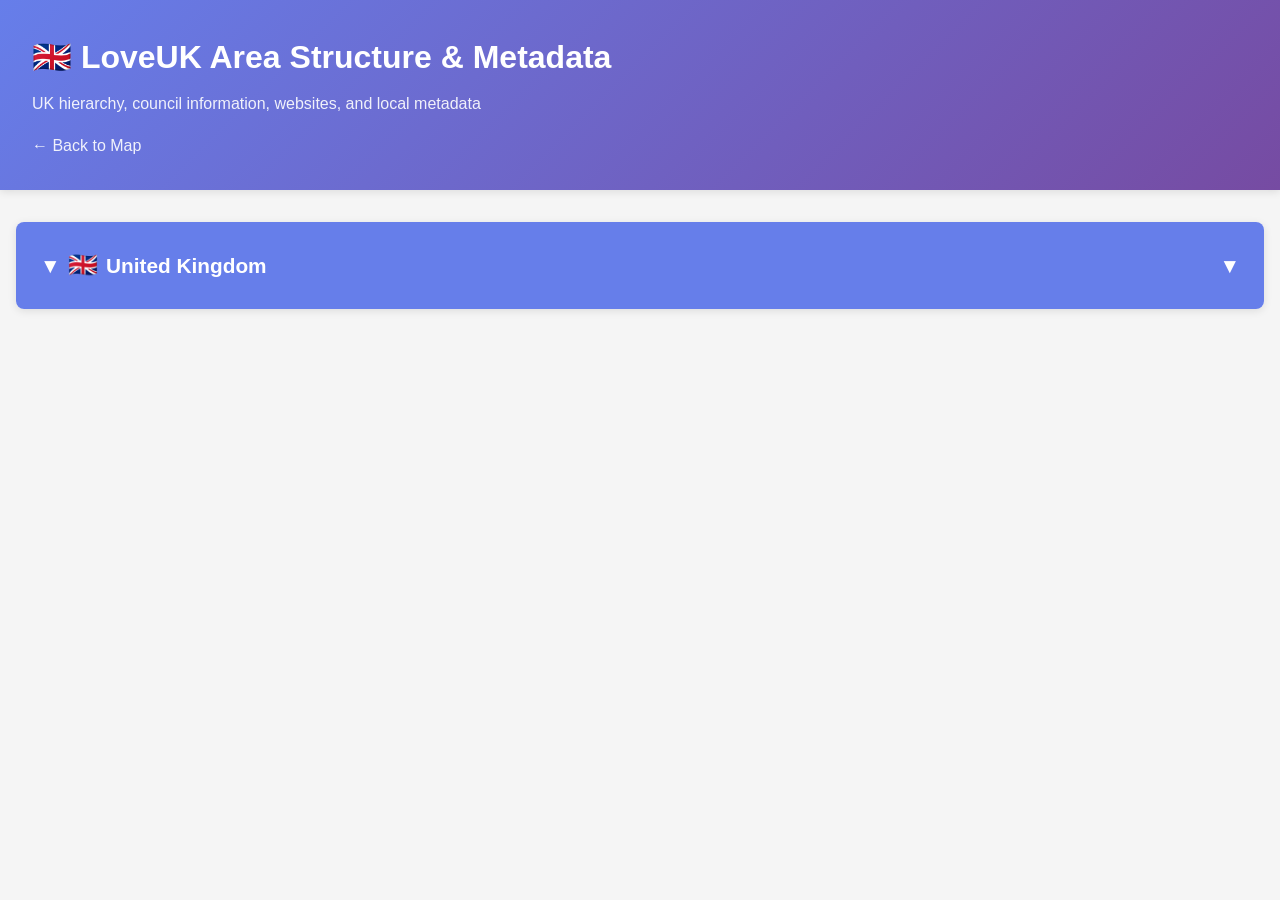
==== structure.html @ f92fcd7d "feat: add UK area structure & metadata table view - Create structure.html with collapsible hierarchi" ====
<!DOCTYPE html>
<html lang="en">
<head>
    <meta charset="UTF-8">
    <meta name="viewport" content="width=device-width, initial-scale=1.0">
    <title>LoveUK - Area Structure & Metadata</title>
    <style>
        * {
            margin: 0;
            padding: 0;
            box-sizing: border-box;
        }

        body {
            font-family: -apple-system, BlinkMacSystemFont, 'Segoe UI', 'Roboto', sans-serif;
            background: #f5f5f5;
            color: #333;
            line-height: 1.6;
        }

        .header {
            background: linear-gradient(135deg, #667eea 0%, #764ba2 100%);
            color: white;
            padding: 2rem;
            box-shadow: 0 2px 8px rgba(0,0,0,0.1);
        }

        .header h1 {
            font-size: 2rem;
            margin-bottom: 0.5rem;
        }

        .header p {
            font-size: 1rem;
            opacity: 0.9;
        }

        .nav-links {
            margin-top: 1rem;
        }

        .nav-links a {
            color: white;
            text-decoration: none;
            margin-right: 2rem;
            opacity: 0.9;
            transition: opacity 0.2s;
        }

        .nav-links a:hover {
            opacity: 1;
        }

        .container {
            max-width: 1400px;
            margin: 2rem auto;
            padding: 0 1rem;
        }

        .structure-tree {
            background: white;
            border-radius: 8px;
            box-shadow: 0 2px 8px rgba(0,0,0,0.1);
            overflow: hidden;
        }

        .tree-item {
            border-bottom: 1px solid #eee;
        }

        .tree-item:last-child {
            border-bottom: none;
        }

        .tree-header {
            padding: 1.5rem;
            cursor: pointer;
            user-select: none;
            display: flex;
            align-items: center;
            justify-content: space-between;
            transition: background 0.2s;
            font-weight: 600;
        }

        .tree-header:hover {
            background: #f9f9f9;
        }

        .tree-header.level-0 {
            background: #667eea;
            color: white;
            font-size: 1.3rem;
        }

        .tree-header.level-1 {
            background: #764ba2;
            color: white;
            font-size: 1.1rem;
            padding-left: 3rem;
        }

        .tree-header.level-2 {
            background: #f0f0f0;
            font-size: 1rem;
            padding-left: 4.5rem;
        }

        .tree-header.level-3 {
            background: white;
            font-size: 0.95rem;
            padding-left: 6rem;
            border-left: 3px solid #667eea;
        }

        .tree-toggle {
            display: inline-block;
            margin-right: 0.5rem;
            width: 20px;
            text-align: center;
            color: currentColor;
        }

        .tree-title {
            flex: 1;
            display: flex;
            align-items: center;
            gap: 0.5rem;
        }

        .flag-icon {
            font-size: 1.5rem;
        }

        .tree-content {
            display: none;
            padding: 0 1.5rem 1.5rem;
        }

        .tree-content.open {
            display: block;
        }

        .metadata {
            background: white;
            padding: 1rem;
            border-radius: 6px;
            margin-top: 1rem;
        }

        .metadata-row {
            display: grid;
            grid-template-columns: 150px 1fr;
            margin-bottom: 1rem;
            padding-bottom: 1rem;
            border-bottom: 1px solid #eee;
        }

        .metadata-row:last-child {
            border-bottom: none;
            margin-bottom: 0;
            padding-bottom: 0;
        }

        .metadata-label {
            font-weight: 600;
            color: #667eea;
        }

        .metadata-value {
            color: #555;
        }

        .website-link {
            color: #667eea;
            text-decoration: none;
        }

        .website-link:hover {
            text-decoration: underline;
        }

        .council-structure {
            background: #f9f9f9;
            padding: 0.75rem;
            border-radius: 4px;
            font-size: 0.9rem;
            color: #666;
        }

        .tag {
            display: inline-block;
            background: #e8f0ff;
            color: #667eea;
            padding: 0.25rem 0.75rem;
            border-radius: 20px;
            font-size: 0.85rem;
            margin-right: 0.5rem;
            margin-bottom: 0.5rem;
        }
    </style>
</head>
<body>
    <div class="header">
        <h1>🇬🇧 LoveUK Area Structure & Metadata</h1>
        <p>UK hierarchy, council information, websites, and local metadata</p>
        <div class="nav-links">
            <a href="index.html">← Back to Map</a>
        </div>
    </div>

    <div class="container">
        <div class="structure-tree" id="structureTree">
            <!-- Dynamic content will be generated here -->
        </div>
    </div>

    <script src="data/area-structure.js"></script>
    <script src="js/structure-view.js"></script>
</body>
</html>
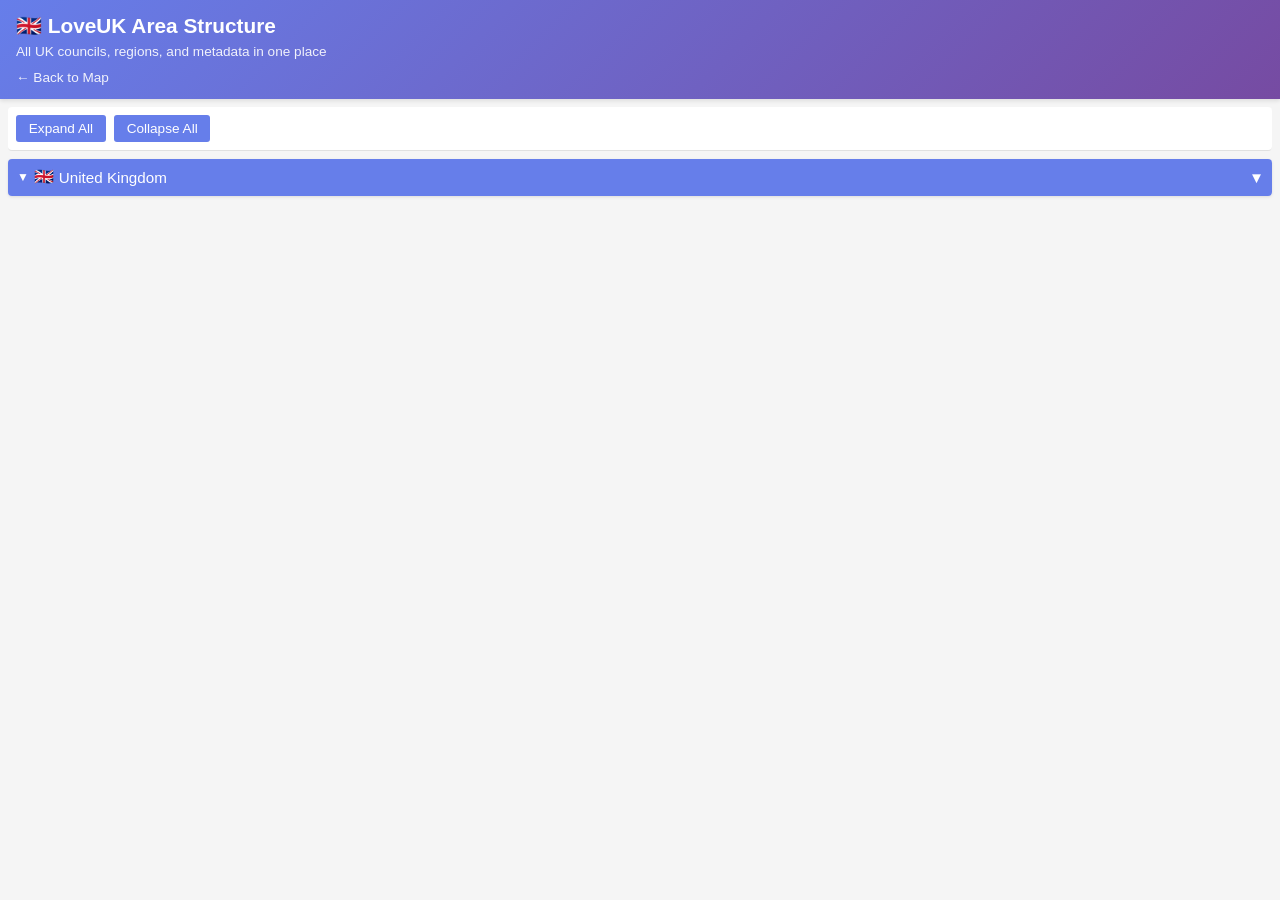
==== commit 56b67c1b: "Add expand/collapse all buttons to structure view" ====
--- a/structure.html
+++ b/structure.html
@@ -15,36 +15,38 @@
             font-family: -apple-system, BlinkMacSystemFont, 'Segoe UI', 'Roboto', sans-serif;
             background: #f5f5f5;
             color: #333;
-            line-height: 1.6;
+            line-height: 1.3;
+            font-size: 13px;
         }
 
         .header {
             background: linear-gradient(135deg, #667eea 0%, #764ba2 100%);
             color: white;
-            padding: 2rem;
-            box-shadow: 0 2px 8px rgba(0,0,0,0.1);
+            padding: 0.75rem 1rem;
+            box-shadow: 0 2px 4px rgba(0,0,0,0.1);
         }
 
         .header h1 {
-            font-size: 2rem;
-            margin-bottom: 0.5rem;
+            font-size: 1.3rem;
+            margin-bottom: 0.25rem;
         }
 
         .header p {
-            font-size: 1rem;
+            font-size: 0.85rem;
             opacity: 0.9;
         }
 
         .nav-links {
-            margin-top: 1rem;
+            margin-top: 0.5rem;
         }
 
         .nav-links a {
             color: white;
             text-decoration: none;
-            margin-right: 2rem;
+            margin-right: 1rem;
             opacity: 0.9;
             transition: opacity 0.2s;
+            font-size: 0.85rem;
         }
 
         .nav-links a:hover {
@@ -52,20 +54,22 @@
         }
 
         .container {
-            max-width: 1400px;
-            margin: 2rem auto;
-            padding: 0 1rem;
+            max-width: 100%;
+            margin: 0;
+            padding: 0.5rem;
+            height: calc(100vh - 100px);
+            overflow-y: auto;
         }
 
         .structure-tree {
             background: white;
-            border-radius: 8px;
-            box-shadow: 0 2px 8px rgba(0,0,0,0.1);
+            border-radius: 4px;
+            box-shadow: 0 1px 3px rgba(0,0,0,0.1);
             overflow: hidden;
         }
 
         .tree-item {
-            border-bottom: 1px solid #eee;
+            border-bottom: 1px solid #f0f0f0;
         }
 
         .tree-item:last-child {
@@ -73,14 +77,15 @@
         }
 
         .tree-header {
-            padding: 1.5rem;
+            padding: 0.35rem 0.5rem;
             cursor: pointer;
             user-select: none;
             display: flex;
             align-items: center;
-            justify-content: space-between;
-            transition: background 0.2s;
-            font-weight: 600;
+            gap: 0.25rem;
+            transition: background 0.1s;
+            font-weight: 500;
+            font-size: 0.85rem;
         }
 
         .tree-header:hover {
@@ -90,51 +95,64 @@
         .tree-header.level-0 {
             background: #667eea;
             color: white;
-            font-size: 1.3rem;
+            font-size: 0.95rem;
+            padding: 0.5rem;
         }
 
         .tree-header.level-1 {
             background: #764ba2;
             color: white;
-            font-size: 1.1rem;
+            font-size: 0.9rem;
+            padding-left: 1.5rem;
+        }
+
+        .tree-header.level-2 {
+            background: #f5f5f5;
+            font-size: 0.85rem;
+            padding-left: 2.25rem;
+        }
+
+        .tree-header.level-3 {
+            background: white;
+            font-size: 0.8rem;
             padding-left: 3rem;
-        }
-
-        .tree-header.level-2 {
-            background: #f0f0f0;
-            font-size: 1rem;
-            padding-left: 4.5rem;
-        }
-
-        .tree-header.level-3 {
-            background: white;
-            font-size: 0.95rem;
-            padding-left: 6rem;
-            border-left: 3px solid #667eea;
+            border-left: 2px solid #667eea;
+        }
+
+        .tree-header.level-4 {
+            background: #fafafa;
+            font-size: 0.78rem;
+            padding-left: 3.75rem;
         }
 
         .tree-toggle {
             display: inline-block;
-            margin-right: 0.5rem;
-            width: 20px;
+            width: 14px;
             text-align: center;
-            color: currentColor;
+            flex-shrink: 0;
+            font-size: 0.75rem;
         }
 
         .tree-title {
             flex: 1;
             display: flex;
             align-items: center;
-            gap: 0.5rem;
+            gap: 0.3rem;
+            min-width: 0;
+            overflow: hidden;
+            text-overflow: ellipsis;
+            white-space: nowrap;
         }
 
         .flag-icon {
-            font-size: 1.5rem;
+            font-size: 1rem;
+            flex-shrink: 0;
         }
 
         .tree-content {
             display: none;
-            padding: 0 1.5rem 1.5rem;
+            padding: 0.25rem 0.5rem 0.5rem;
+            background: #fafafa;
         }
 
         .tree-content.open {
@@ -143,17 +161,19 @@
 
         .metadata {
             background: white;
-            padding: 1rem;
-            border-radius: 6px;
-            margin-top: 1rem;
+            padding: 0.35rem;
+            border-radius: 3px;
+            margin-bottom: 0.25rem;
+            border: 1px solid #eee;
+            font-size: 0.75rem;
         }
 
         .metadata-row {
             display: grid;
-            grid-template-columns: 150px 1fr;
-            margin-bottom: 1rem;
-            padding-bottom: 1rem;
-            border-bottom: 1px solid #eee;
+            grid-template-columns: 90px 1fr;
+            margin-bottom: 0.2rem;
+            padding-bottom: 0.2rem;
+            border-bottom: 1px solid #f0f0f0;
         }
 
         .metadata-row:last-child {
@@ -165,51 +185,69 @@
         .metadata-label {
             font-weight: 600;
             color: #667eea;
+            font-size: 0.72rem;
         }
 
         .metadata-value {
             color: #555;
+            font-size: 0.72rem;
         }
 
         .website-link {
             color: #667eea;
             text-decoration: none;
+            font-size: inherit;
         }
 
         .website-link:hover {
             text-decoration: underline;
         }
 
-        .council-structure {
-            background: #f9f9f9;
-            padding: 0.75rem;
+        .children-container {
+            margin-top: 0.25rem;
+        }
+
+        .controls-bar {
+            display: flex;
+            gap: 0.5rem;
+            padding: 0.5rem;
+            background: white;
+            border-bottom: 1px solid #e0e0e0;
+            margin-bottom: 0.5rem;
             border-radius: 4px;
-            font-size: 0.9rem;
-            color: #666;
-        }
-
-        .tag {
-            display: inline-block;
-            background: #e8f0ff;
-            color: #667eea;
-            padding: 0.25rem 0.75rem;
-            border-radius: 20px;
-            font-size: 0.85rem;
-            margin-right: 0.5rem;
-            margin-bottom: 0.5rem;
+        }
+
+        .control-btn {
+            padding: 0.4rem 0.8rem;
+            background: #667eea;
+            color: white;
+            border: none;
+            border-radius: 3px;
+            cursor: pointer;
+            font-size: 0.85rem;
+            font-weight: 500;
+            transition: background 0.2s;
+        }
+
+        .control-btn:hover {
+            background: #764ba2;
         }
     </style>
 </head>
 <body>
     <div class="header">
-        <h1>🇬🇧 LoveUK Area Structure & Metadata</h1>
-        <p>UK hierarchy, council information, websites, and local metadata</p>
+        <h1>🇬🇧 LoveUK Area Structure</h1>
+        <p>All UK councils, regions, and metadata in one place</p>
         <div class="nav-links">
             <a href="index.html">← Back to Map</a>
         </div>
     </div>
 
     <div class="container">
+        <div class="controls-bar">
+            <button id="expand-all-btn" class="control-btn">Expand All</button>
+            <button id="collapse-all-btn" class="control-btn">Collapse All</button>
+        </div>
         <div class="structure-tree" id="structureTree">
             <!-- Dynamic content will be generated here -->
         </div>
